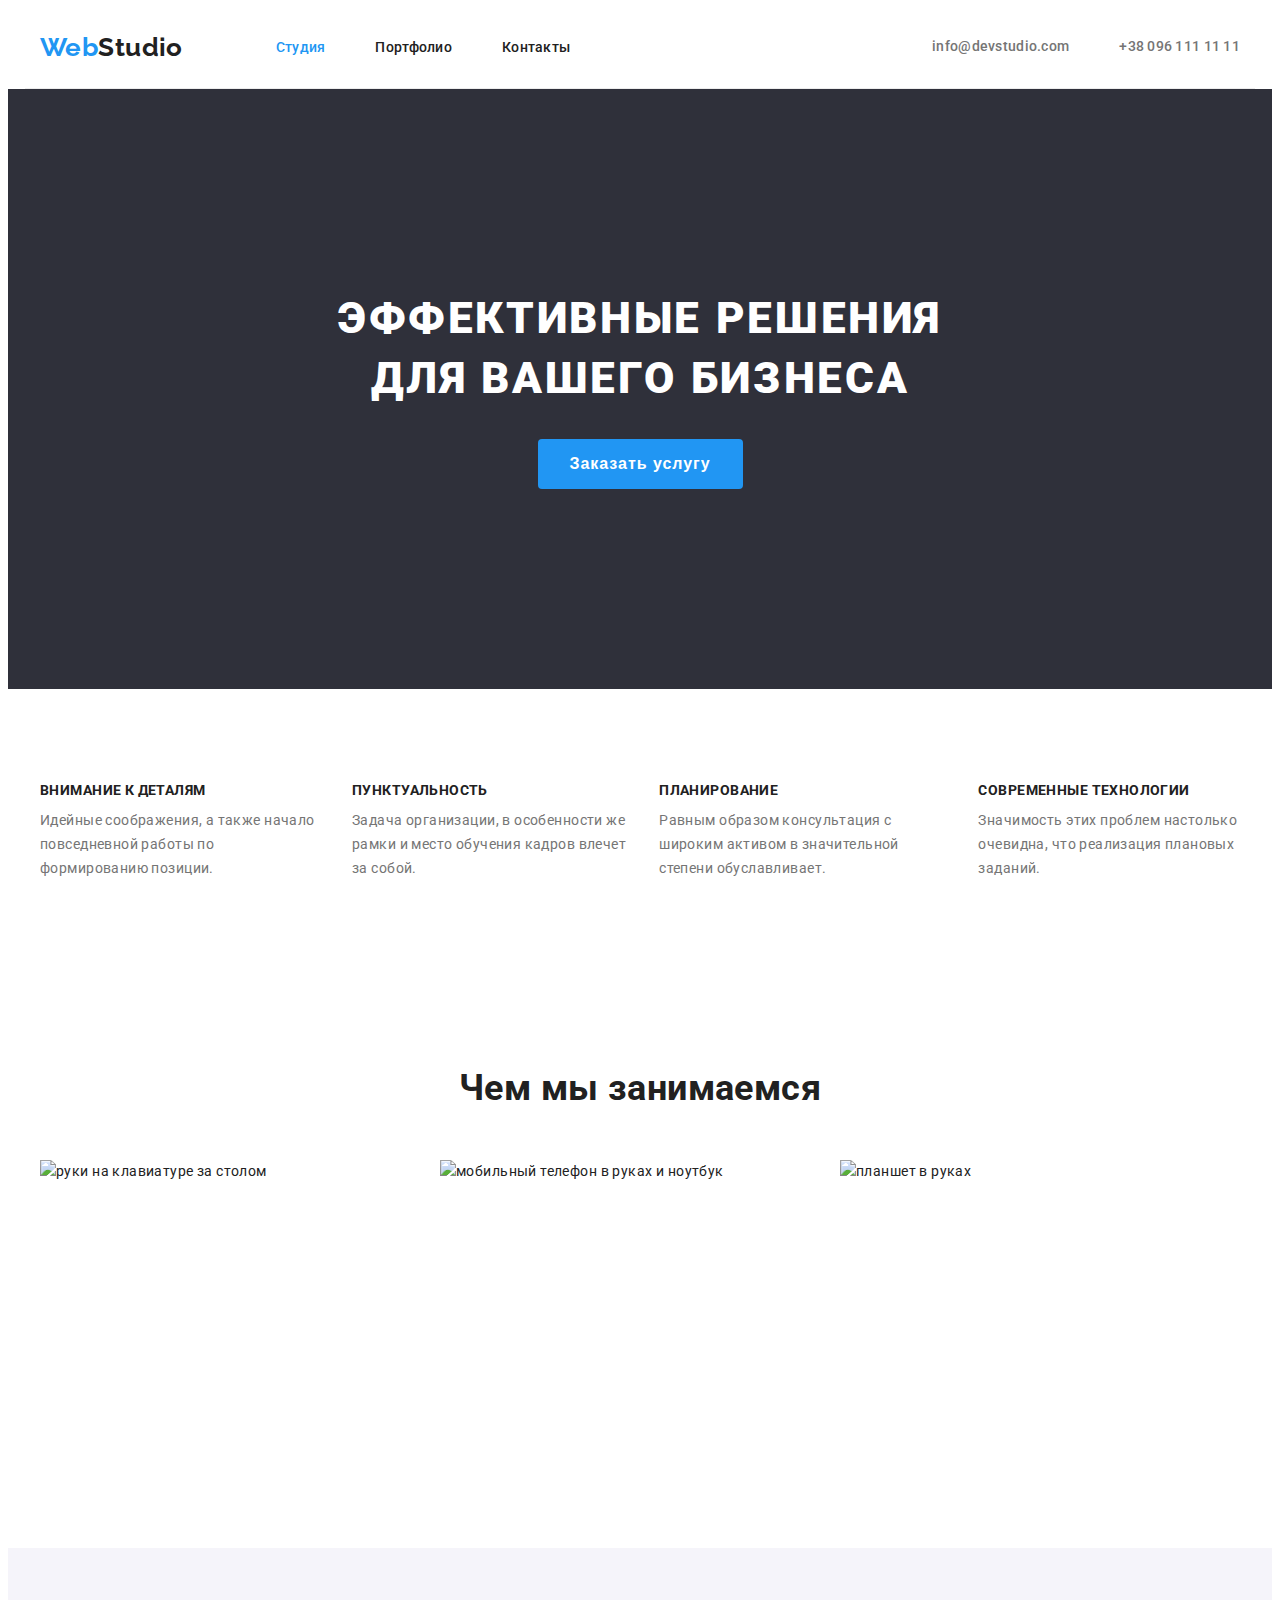
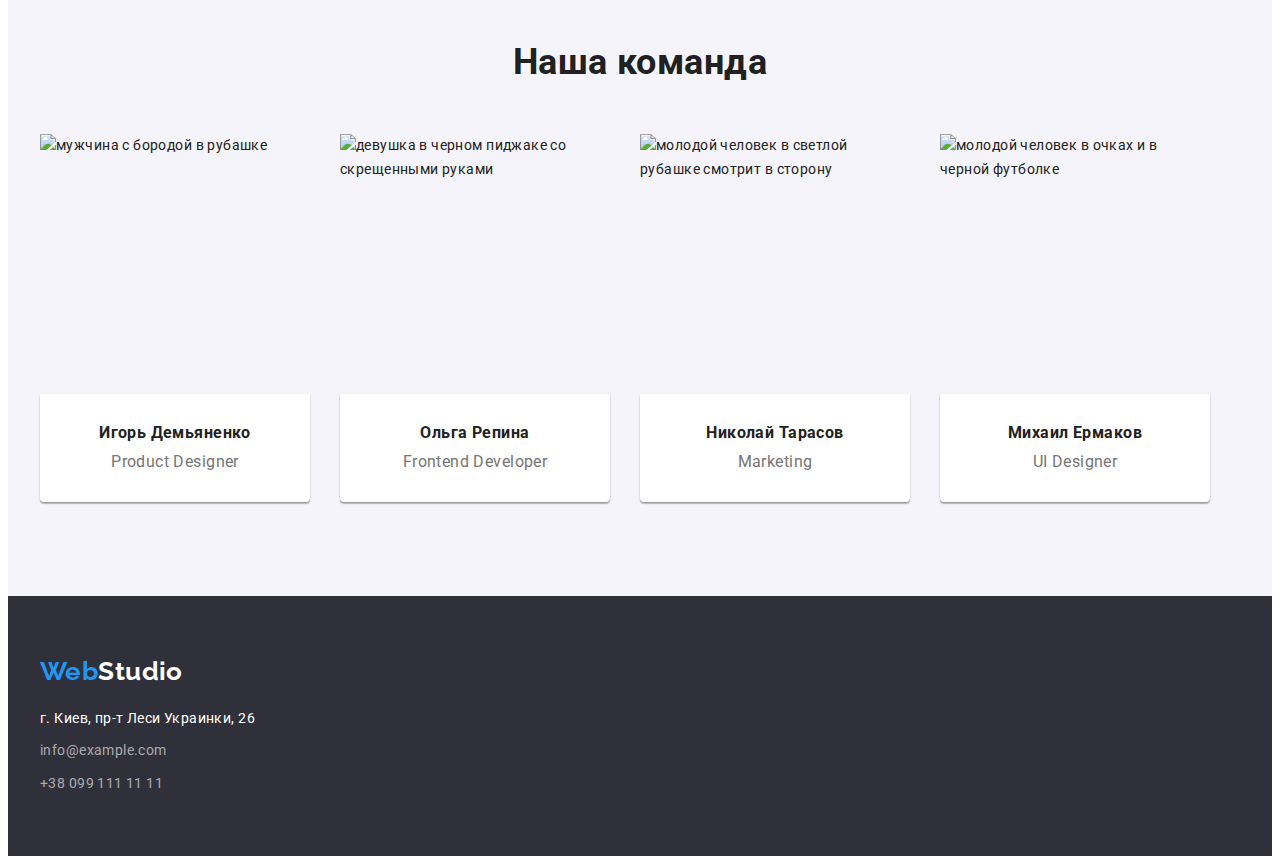
==== index.html @ 7f337155 "Update" ====
<!DOCTYPE html>
<html lang="ru">
  <head>
    <meta charset="UTF-8" />
    <meta http-equiv="X-UA-Compatible" content="IE=edge" />
    <meta name="viewport" content="width=device-width, initial-scale=1.0" />
    <title>Document</title>
    <link rel="preconnect" href="https://fonts.googleapis.com" />
    <link rel="preconnect" href="https://fonts.gstatic.com" crossorigin />
    <link
      href="https://fonts.googleapis.com/css2?family=Raleway:wght@700&family=Roboto:wght@400;500;700;900&display=swap"
      rel="stylesheet"
    />
    <link
      rel="stylesheet"
      href="https://cdnjs.cloudflare.com/ajax/libs/modern-normalize/1.1.0/modern-normalize.min.css"
      integrity="sha512-wpPYUAdjBVSE4KJnH1VR1HeZfpl1ub8YT/NKx4PuQ5NmX2tKuGu6U/JRp5y+Y8XG2tV+wKQpNHVUX03MfMFn9Q=="
      crossorigin="anonymous"
      referrerpolicy="no-referrer"
    />
    <link rel="stylesheet" href="./css/styles.css" />
  </head>
  <body>
    <!--Шапка-->
    <header>
      <div class="container main-nav">
        <nav class="main-nav">
          <a href="./index.html" class="logo" lang="en"><span class="accent">Web</span>Studio </a>

          <ul class="site-nav none-markers">
            <li class="item"><a href="./index.html" class="link current">Студия</a></li>
            <li class="item"><a href="./portfolio.html" class="link">Портфолио</a></li>
            <li class="item"><a href="" class="link">Контакты</a></li>
          </ul>
        </nav>

        <ul class="contact none-markers">
          <li class="item">
            <a href="mailto:info@devstudio.com" class="contact">info@devstudio.com</a>
          </li>
          <li class="item">
            <a href="tel:+380961111111" class="contact">+38 096 111 11 11</a>
          </li>
        </ul>
      </div>
    </header>
    <!--Основной контент-->
    <main>
      <section class="hero dark setion">
        <div class="container hero-background">
          <h1 class="hero-title">Эффективные решения для вашего бизнеса</h1>
          <div class="modal-button">
            <button type="button" class="button primary">Заказать услугу</button>
          </div>
        </div>
      </section>

      <section class="section">
        <div class="container">
          <!--скрытый заголовок-->
          <h2 class="section-title main visually-hidden">Особенности работы</h2>
          <ul class="none-markers features">
            <li class="item">
              <h3 class="section-title-work">Внимание к деталям</h3>
              <p class="text">
                Идейные соображения, а также начало повседневной работы по формированию позиции.
              </p>
            </li>
            <li class="item">
              <h3 class="section-title-work">Пунктуальность</h3>
              <p class="text">
                Задача организации, в особенности же рамки и место обучения кадров влечет за собой.
              </p>
            </li>
            <li class="item">
              <h3 class="section-title-work">Планирование</h3>
              <p class="text">
                Равным образом консультация с широким активом в значительной степени обуславливает.
              </p>
            </li>
            <li class="item">
              <h3 class="section-title-work">Современные технологии</h3>
              <p class="text">
                Значимость этих проблем настолько очевидна, что реализация плановых заданий.
              </p>
            </li>
          </ul>
        </div>
      </section>

      <section class="section">
        <div class="container">
          <h2 class="section-title main">Чем мы занимаемся</h2>
          <ul class="none-markers work-list">
            <li class="item work-card">
              <img
                src="./images/box1(1).jpg"
                alt="руки на клавиатуре за столом"
                width="370"
                height="294"
              />
            </li>
            <li class="item work-card">
              <img
                src="./images/box2(1).jpg"
                alt="мобильный телефон в руках и ноутбук"
                width="370"
                height="294"
              />
            </li>
            <li class="item work-card">
              <img src="./images/box3(1).jpg" alt="планшет в руках" width="370" height="294" />
            </li>
          </ul>
        </div>
      </section>

      <section class="section background">
        <div class="container">
          <h2 class="section-title main">Наша команда</h2>
          <ul class="none-markers our-team">
            <li class="item our-card">
              <img
                src="./images/img(4).jpg"
                alt="мужчина с бородой в рубашке"
                width="270"
                height="260"
              />
              <div class="photo-team">
                <h3 class="section-title">Игорь Демьяненко</h3>
                <p class="text-team" lang="en">Product Designer</p>
              </div>
            </li>

            <li class="item our-card">
              <img
                src="./images/img(1)(1).jpg"
                alt="девушка в черном пиджаке со скрещенными руками"
                width="270"
                height="260"
              />
              <div class="photo-team">
                <h3 class="section-title">Ольга Репина</h3>
                <p class="text-team" lang="en">Frontend Developer</p>
              </div>
            </li>

            <li class="item our-card">
              <img
                src="./images/img(2)(1).jpg"
                alt="молодой человек в светлой рубашке смотрит в сторону"
                width="270"
                height="260"
              />
              <div class="photo-team">
                <h3 class="section-title">Николай Тарасов</h3>
                <p class="text-team" lang="en">Marketing</p>
              </div>
            </li>

            <li class="item our-card">
              <img
                src="./images/img(3)(1).jpg"
                alt="молодой человек в очках и в черной футболке"
                width="270"
                height="260"
              />
              <div class="photo-team">
                <h3 class="section-title">Михаил Ермаков</h3>
                <p class="text-team" lang="en">UI Designer</p>
              </div>
            </li>
          </ul>
        </div>
      </section>
    </main>

    <!--Подвал-->
    <footer class="dark">
      <div class="container footer-nav">
        <a href="./index.html" class="logo-footer" lang="en"
          ><span class="accent">Web</span>Studio
        </a>
        <address>
          <ul class="none-markers footer-nav">
            <li class="item"><a href="#" class="place">г. Киев, пр-т Леси Украинки, 26</a></li>
            <li class="item">
              <a href="mailto:info@example.com" class="mail-tel">info@example.com</a>
            </li>
            <li class="item"><a href="tel:+380991111111" class="mail-tel">+38 099 111 11 11</a></li>
          </ul>
        </address>
      </div>
    </footer>
  </body>
</html>
---- css/styles.css ----
/* ========== styles studio ========== */

:root {
  --primary-text-color: #212121;
  --secondary-text-color: #757575;
  --accent-color: #2196f3;
  --white-text-color: #ffffff;
  --mail-tel-text-color: rgba(255, 255, 255, 0.6);
}

body {
  color: var(--primary-text-color);
  background-color: var(--white-text-color);
  font-family: 'Roboto', sans-serif;
  font-size: 14px;
  line-height: 1.7;
  letter-spacing: 0.03em;
}

h1,
h2,
h3,
p {
  margin-top: 0;
  margin-bottom: 0;
}

ul,
ol {
  margin-top: 0;
  margin-bottom: 0;
  padding-left: 0;
}

img {
  display: block;
}

button {
  cursor: pointer;
}

.container {
  width: 1200px;
  margin-left: auto;
  margin-right: auto;
  padding-left: 15px;
  padding-right: 15px;
}

/* ========== header ========== */
.main-nav {
  display: flex;
  align-items: center;
}

.container.main-nav {
  padding-top: 24px;
  padding-bottom: 25px;
  border-bottom: 1px solid #ececec;
}

.none-markers {
  list-style: none;
}

.logo {
  margin-right: 93px;

  color: var(--primary-text-color);
  font-family: 'Raleway', sans-serif;
  font-weight: 700;
  font-size: 26px;
  line-height: 1.19;
  text-decoration: none;
}

.logo:hover,
.logo:focus {
  color: var(--accent-color);
}

.accent {
  color: var(--accent-color);
}

.site-nav {
  display: flex;
}

.site-nav .item:not(:last-child) {
  margin-right: 50px;
}

.site-nav .link {
  color: var(--primary-text-color);
  font-weight: 500;
  font-size: 14px;
  line-height: 1.14;
  letter-spacing: 0.02em;
  text-decoration: none;
}

.site-nav .link:hover,
.site-nav .link:focus {
  color: var(--accent-color);
}

.site-nav .link.current {
  color: var(--accent-color);
}

.contact .item + .item {
  margin-left: 50px;
}

.contact {
  display: flex;
}

.contact {
  margin-left: auto;

  color: var(--secondary-text-color);
  font-weight: 500;
  font-size: 14px;
  line-height: 1.14;
  letter-spacing: 0.02em;
  text-decoration: none;
}

.contact:hover,
.contact:focus {
  color: var(--accent-color);
}

/* ========== header ========== */

/* ========== main ========== */
.section {
  padding-top: 94px;
  padding-bottom: 94px;
}

/* hero */
.hero {
  text-align: center;
}

.hero-background {
  padding-top: 200px;
  padding-bottom: 200px;
}

.hero-title {
  margin-bottom: 30px;
  width: 696px;
  margin-left: auto;
  margin-right: auto;

  color: var(--white-text-color);
  font-weight: 900;
  font-size: 44px;
  line-height: 1.36;
  text-align: center;
  letter-spacing: 0.06em;
  text-transform: uppercase;
}

.modal-button {
  display: flex;
  justify-content: center;
  align-items: center;
}

.button {
  color: var(--primary-text-color);
  background-color: var(--white-text-color);
}

.button.primary {
  padding: 10px 32px;
  border-radius: 4px;
  border: none;

  color: var(--white-text-color);
  background-color: var(--accent-color);
  font-weight: 700;
  font-size: 16px;
  line-height: 1.9;
  letter-spacing: 0.06em;
}

.button.primary:hover,
.button.primary:focus {
  background-color: #188ce8;
}

.features {
  display: flex;
}

.features .item:not(:last-child) {
  margin-right: 30px;
}

.work-list {
  display: flex;
  flex-wrap: wrap;
  gap: 30px;
}

.work-card {
  flex-basis: calc((100% - 60) / 3);
}

.visually-hidden {
  position: absolute;
  width: 1px;
  height: 1px;
  margin: -1px;
  padding: 0;
  overflow: hidden;
  border: 0;
  clip: rect(0 0 0 0);
}

.section-title.main {
  margin-bottom: 50px;

  color: var(--primary-text-color);
  font-weight: 700;
  font-size: 36px;
  line-height: 1.16;
  text-align: center;
}

.section-title-work {
  margin-bottom: 10px;

  color: var(--primary-text-color);
  font-weight: 700;
  font-size: 14px;
  line-height: 1.14;
  text-transform: uppercase;
}

.background {
  background-color: #f5f4fa;
}

.our-team {
  display: flex;
  flex-wrap: wrap;
  gap: 30px;
}

.our-card {
  flex-basis: calc((100% - 90) / 4);
}

.photo-team {
  padding-top: 30px;
  padding-bottom: 30px;

  background: #ffffff;
  box-shadow: 0px 1px 3px rgba(0, 0, 0, 0.12), 0px 1px 1px rgba(0, 0, 0, 0.14),
    0px 2px 1px rgba(0, 0, 0, 0.2);
  border-radius: 0px 0px 4px 4px;
}

.section-title {
  margin-bottom: 10px;

  color: var(--primary-text-color);
  font-weight: 700;
  font-size: 16px;
  line-height: 1.18;
  text-align: center;
}

.text {
  color: var(--secondary-text-color);
  font-weight: 400;
  font-size: 14px;
  line-height: 1.7;
}

.text-team {
  color: var(--secondary-text-color);
  font-size: 16px;
  line-height: 1.18;
  text-align: center;
}

/* ========== main ========== */

/* ========== footer ========== */

.logo-footer {
  margin-bottom: 20px;

  color: var(--white-text-color);
  font-family: 'Raleway', sans-serif;
  font-weight: 700;
  font-size: 26px;
  line-height: 1.19;
  text-decoration: none;
}

.container.footer-nav {
  padding-top: 60px;
  padding-bottom: 60px;
}

.logo-footer:hover,
.logo-footer:focus {
  color: var(--accent-color);
}

.dark {
  background-color: #2f303a;
}

.place {
  color: var(--white-text-color);
  font-style: normal;
  text-decoration: none;
}

.mail-tel {
  color: rgba(255, 255, 255, 0.6);
  font-style: normal;
  text-decoration: none;
}

.footer-nav {
  display: flex;
  flex-direction: column;
}

.footer-nav .item:not(:last-child) {
  margin-bottom: 9px;
}

.place:hover,
.place:focus {
  color: var(--accent-color);
}

.mail-tel:hover,
.mail-tel:focus {
  color: var(--accent-color);
}
/* ========== footer ========== */

/* ========== styles portfolio ========== */

:root {
  --primary-text-color: #212121;
  --secondary-text-color: #757575;
  --accent-color: #2196f3;
  --white-text-color: #ffffff;
  --mail-tel-text-color: rgba(255, 255, 255, 0.6);
}

body {
  color: var(--primary-text-color);
  background-color: var(--white-text-color);
  font-family: 'Roboto', sans-serif;
  font-size: 14px;
  line-height: 1.7;
  letter-spacing: 0.03em;
}

h1,
h2,
h3,
p {
  margin-top: 0;
  margin-bottom: 0;
}

ul,
ol {
  margin-top: 0;
  margin-bottom: 0;
  padding-left: 0;
}

img {
  display: block;
}

button {
  cursor: pointer;
}

.container {
  width: 1200px;
  margin-left: auto;
  margin-right: auto;
  padding-left: 15px;
  padding-right: 15px;
}

/* ========== header ========== */

.portfolio-main-nav {
  display: flex;
  align-items: center;
}

.container.portfolio-main-nav {
  padding-top: 24px;
  padding-bottom: 25px;
  border-bottom: 1px solid #ececec;
}

.portfolio-nav {
  display: flex;
}

.portfolio-nav .item:not(:last-child) {
  margin-right: 50px;
}

.logo-portfolio {
  margin-right: 93px;

  color: var(--primary-text-color);
  font-family: 'Raleway', sans-serif;
  font-weight: 700;
  font-size: 26px;
  line-height: 1.19;
  text-decoration: none;
}

.logo-portfolio:hover,
.logo-portfolio:focus {
  color: var(--accent-color);
}

.accent-portfolio {
  color: var(--accent-color);
}

.no-markers {
  list-style: none;
}

.portfolio-nav .link {
  color: var(--primary-text-color);
  font-weight: 500;
  font-size: 14px;
  line-height: 1.14;
  letter-spacing: 0.02em;
  text-decoration: none;
}

.link.current {
  color: var(--accent-color);
}

.portfolio-nav .link:hover,
.portfolio-nav .link:focus {
  color: var(--accent-color);
}

.portfolio-contact {
  display: flex;
}

.portfolio-contact .item + .item {
  margin-left: 50px;
}

.portfolio-contact {
  margin-left: auto;

  color: var(--secondary-text-color);
  font-weight: 500;
  font-size: 14px;
  line-height: 1.14;
  letter-spacing: 0.02em;
  text-decoration: none;
}

.portfolio-contact:hover,
.portfolio-contact:focus {
  color: var(--accent-color);
}
/* ========== header ========== */

/* ========== main ========== */
.section {
  padding-top: 94px;
  padding-bottom: 94px;
}

.visually-hidden {
  position: absolute;
  width: 1px;
  height: 1px;
  margin: -1px;
  padding: 0;
  overflow: hidden;
  border: 0;
  clip: rect(0 0 0 0);
}

.portfolio-title {
  margin: 20px 24px 4px;

  color: var(--primary-text-color);
  font-weight: 700;
  font-size: 18px;
  line-height: 2;
  letter-spacing: 0.06em;
}

.filter {
  display: flex;
  justify-content: center;
}

.filter .item:not(:last-child) {
  margin-right: 8px;
}

.filter .item {
  margin-bottom: 50px;
}

.our-portfolio {
  display: flex;
  flex-wrap: wrap;
  gap: 30px;
}

.portfolio-card {
  flex-basis: calc((100% - 60) / 3);
}

.portfolio-photo {
  background: #ffffff;
  border: 1px solid #eeeeee;
  /* border-top: none; */
}

.portfolio-text {
  margin: 4px 24px 20px;
  color: var(--secondary-text-color);
  font-size: 16px;
  line-height: 1.8;
}

.portfolio-button {
  font-family: inherit;
  font-weight: 500;
  font-size: 16px;
  line-height: 1.6;
  text-align: center;
  border: none;
}

.portfolio-button.primary {
  padding: 6px 22px;
  border-radius: 4px;
  border: none;

  color: var(--white-text-color);
  background-color: var(--accent-color);
}

.portfolio-button.secondary {
  padding: 6px 22px;
  border-radius: 4px;
  border: none;
  color: var(--primary-text-color);
  background-color: #f5f4fa;
}

.portfolio-button:hover,
.portfolio-button:focus {
  color: var(--white-text-color);
  background-color: var(--accent-color);
}
/* ========== main ========== */

/* ========== footer ========== */
.portfolio-dark {
  background-color: #2f303a;
}

.portfolio-accent {
  color: var(--accent-color);
}

.portfolio-footer-nav {
  display: flex;
  flex-direction: column;
}

.container.portfolio-footer-nav {
  padding-top: 60px;
  padding-bottom: 60px;
}

.logo-portfolio-footer {
  margin-bottom: 20px;

  color: var(--white-text-color);
  font-family: 'Raleway', sans-serif;
  font-weight: 700;
  font-size: 26px;
  line-height: 1.2;
  text-decoration: none;
}

.portfolio-footer-nav .item:not(:last-child) {
  margin-bottom: 9px;
}

.logo-portfolio-footer:hover,
.logo-portfolio-footer:focus {
  color: var(--accent-color);
}

.portfolio-place {
  color: var(--white-text-color);
  font-style: normal;
  text-decoration: none;
}

.portfolio-place:hover,
.portfolio-place:focus {
  color: var(--accent-color);
}

.portfolio-mail-tel {
  color: rgba(255, 255, 255, 0.6);
  font-style: normal;
  text-decoration: none;
}

.portfolio-mail-tel:hover,
.portfolio-mail-tel:focus {
  color: var(--accent-color);
}
/* ========== footer ========== */
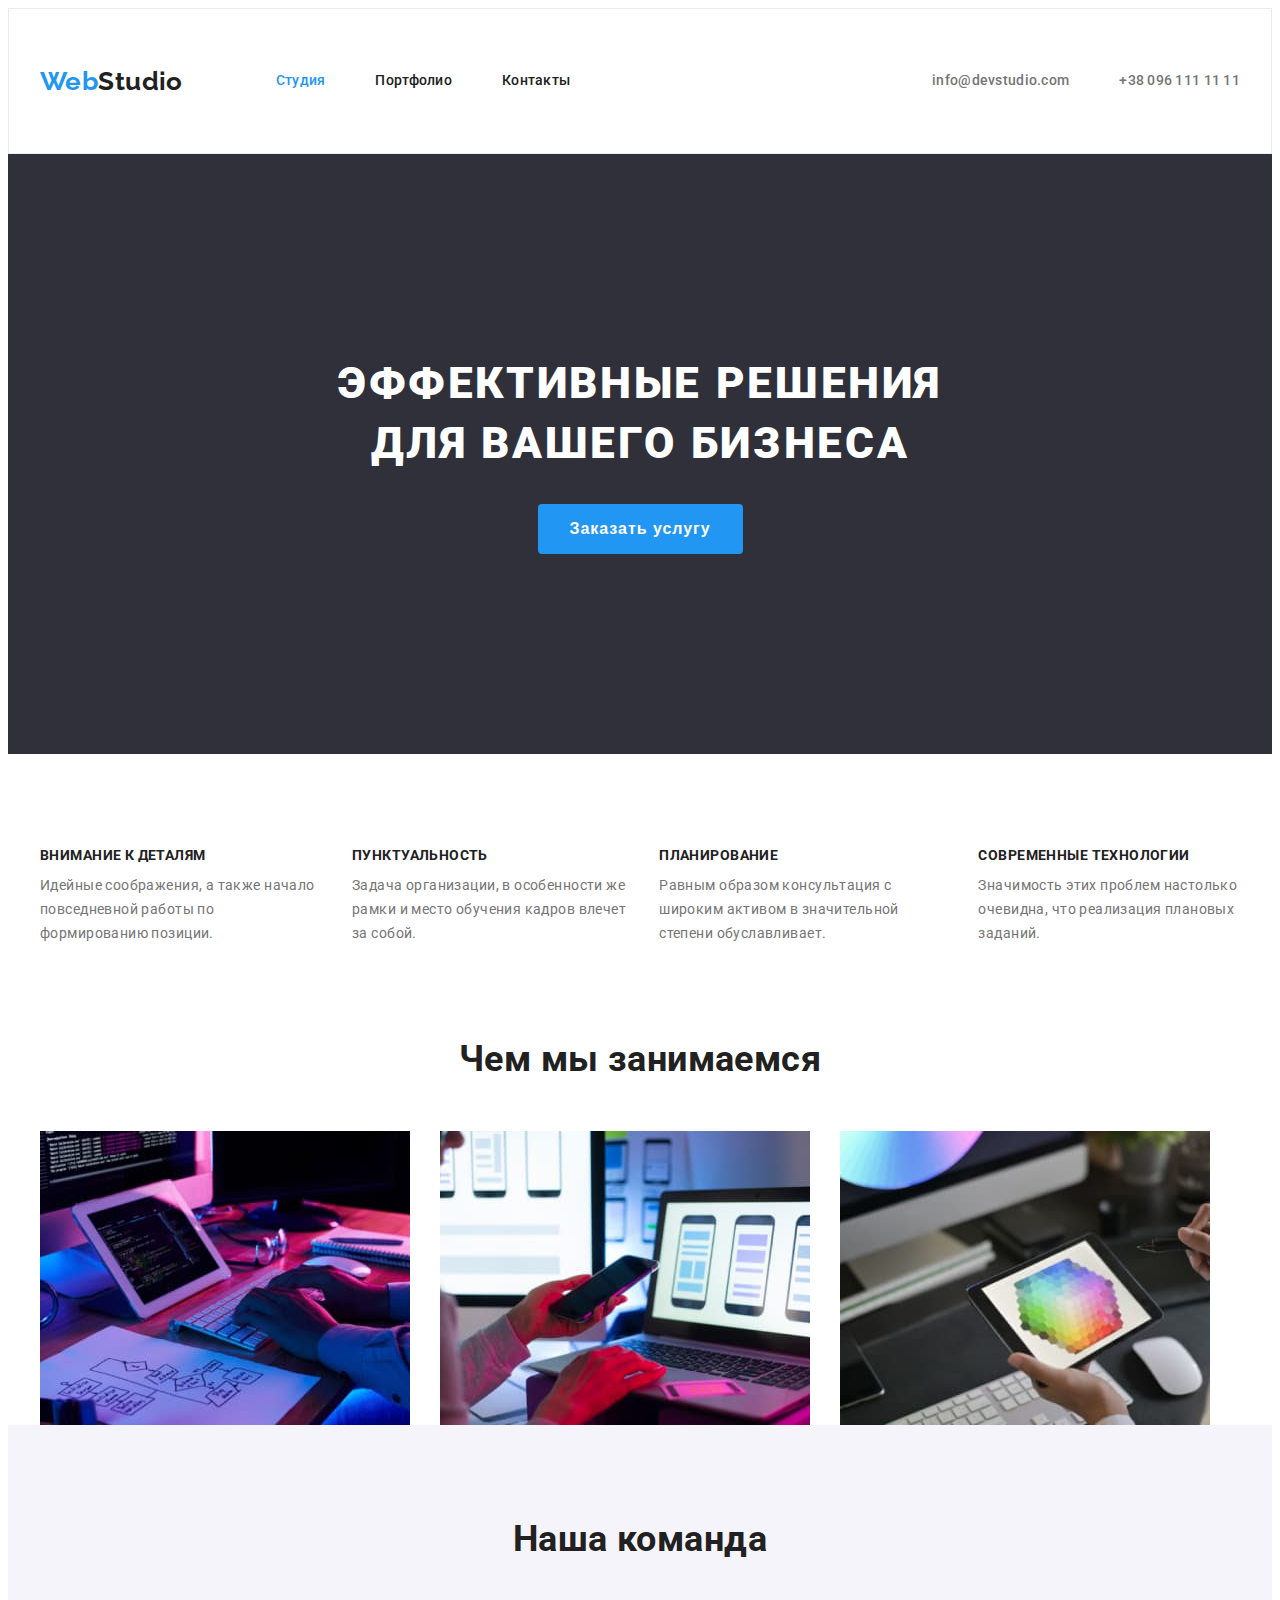
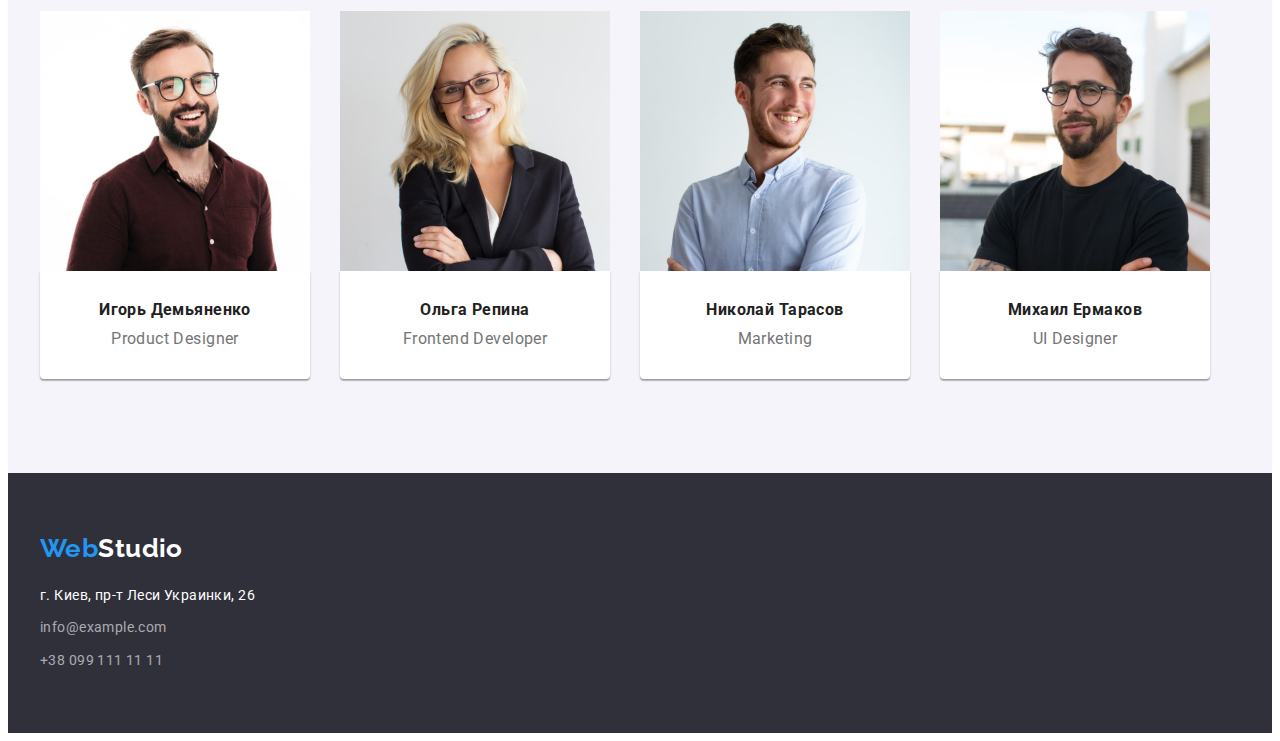
==== commit 83423569: "Update" ====
--- a/index.html
+++ b/index.html
@@ -22,7 +22,7 @@
   </head>
   <body>
     <!--Шапка-->
-    <header>
+    <header class="studio-header-border">
       <div class="container main-nav">
         <nav class="main-nav">
           <a href="./index.html" class="logo" lang="en"><span class="accent">Web</span>Studio </a>
@@ -46,8 +46,8 @@
     </header>
     <!--Основной контент-->
     <main>
-      <section class="hero dark setion">
-        <div class="container hero-background">
+      <section class="hero dark hero-background">
+        <div class="container">
           <h1 class="hero-title">Эффективные решения для вашего бизнеса</h1>
           <div class="modal-button">
             <button type="button" class="button primary">Заказать услугу</button>
@@ -176,7 +176,7 @@
     </main>
 
     <!--Подвал-->
-    <footer class="dark">
+    <footer class="dark footer">
       <div class="container footer-nav">
         <a href="./index.html" class="logo-footer" lang="en"
           ><span class="accent">Web</span>Studio
--- a/css/styles.css
+++ b/css/styles.css
@@ -34,6 +34,8 @@
 
 img {
   display: block;
+  max-width: 100%;
+  height: auto;
 }
 
 button {
@@ -54,10 +56,8 @@
   align-items: center;
 }
 
-.container.main-nav {
-  padding-top: 24px;
-  padding-bottom: 25px;
-  border-bottom: 1px solid #ececec;
+.studio-header-border {
+  border: 1px solid #ececec;
 }
 
 .none-markers {
@@ -93,6 +93,9 @@
 }
 
 .site-nav .link {
+  padding: 32px 0;
+  display: block;
+
   color: var(--primary-text-color);
   font-weight: 500;
   font-size: 14px;
@@ -119,6 +122,7 @@
 }
 
 .contact {
+  padding: 32px 0;
   margin-left: auto;
 
   color: var(--secondary-text-color);
@@ -139,7 +143,7 @@
 /* ========== main ========== */
 .section {
   padding-top: 94px;
-  padding-bottom: 94px;
+  padding-bottom: 0;
 }
 
 /* hero */
@@ -246,6 +250,7 @@
 }
 
 .background {
+  padding-bottom: 94px;
   background-color: #f5f4fa;
 }
 
@@ -308,14 +313,14 @@
   text-decoration: none;
 }
 
-.container.footer-nav {
+.logo-footer:hover,
+.logo-footer:focus {
+  color: var(--accent-color);
+}
+
+.footer {
   padding-top: 60px;
   padding-bottom: 60px;
-}
-
-.logo-footer:hover,
-.logo-footer:focus {
-  color: var(--accent-color);
 }
 
 .dark {
@@ -390,6 +395,8 @@
 
 img {
   display: block;
+  max-width: 100%;
+  height: auto;
 }
 
 button {
@@ -411,10 +418,8 @@
   align-items: center;
 }
 
-.container.portfolio-main-nav {
-  padding-top: 24px;
-  padding-bottom: 25px;
-  border-bottom: 1px solid #ececec;
+.header-border {
+  border: 1px solid #ececec;
 }
 
 .portfolio-nav {
@@ -450,6 +455,9 @@
 }
 
 .portfolio-nav .link {
+  padding: 32px 0;
+  display: block;
+
   color: var(--primary-text-color);
   font-weight: 500;
   font-size: 14px;
@@ -476,6 +484,7 @@
 }
 
 .portfolio-contact {
+  padding: 32px 0;
   margin-left: auto;
 
   color: var(--secondary-text-color);
@@ -493,11 +502,6 @@
 /* ========== header ========== */
 
 /* ========== main ========== */
-.section {
-  padding-top: 94px;
-  padding-bottom: 94px;
-}
-
 .visually-hidden {
   position: absolute;
   width: 1px;
@@ -509,8 +513,13 @@
   clip: rect(0 0 0 0);
 }
 
+.section-main-portfolio {
+  padding-top: 94px;
+  padding-bottom: 94px;
+}
+
 .portfolio-title {
-  margin: 20px 24px 4px;
+  margin-bottom: 4px;
 
   color: var(--primary-text-color);
   font-weight: 700;
@@ -522,16 +531,13 @@
 .filter {
   display: flex;
   justify-content: center;
+  margin-bottom: 50px;
 }
 
 .filter .item:not(:last-child) {
   margin-right: 8px;
 }
 
-.filter .item {
-  margin-bottom: 50px;
-}
-
 .our-portfolio {
   display: flex;
   flex-wrap: wrap;
@@ -543,13 +549,13 @@
 }
 
 .portfolio-photo {
+  padding: 20px 24px;
   background: #ffffff;
   border: 1px solid #eeeeee;
-  /* border-top: none; */
+  border-top: none;
 }
 
 .portfolio-text {
-  margin: 4px 24px 20px;
   color: var(--secondary-text-color);
   font-size: 16px;
   line-height: 1.8;
@@ -590,22 +596,25 @@
 
 /* ========== footer ========== */
 .portfolio-dark {
-  background-color: #2f303a;
-}
-
-.portfolio-accent {
-  color: var(--accent-color);
-}
-
-.portfolio-footer-nav {
-  display: flex;
-  flex-direction: column;
-}
-
-.container.portfolio-footer-nav {
   padding-top: 60px;
   padding-bottom: 60px;
-}
+
+  background-color: #2f303a;
+}
+
+.portfolio-accent {
+  color: var(--accent-color);
+}
+
+.portfolio-footer-nav {
+  display: flex;
+  flex-direction: column;
+}
+
+/* .container.portfolio-footer-nav {
+  padding-top: 60px;
+  padding-bottom: 60px;
+} */
 
 .logo-portfolio-footer {
   margin-bottom: 20px;
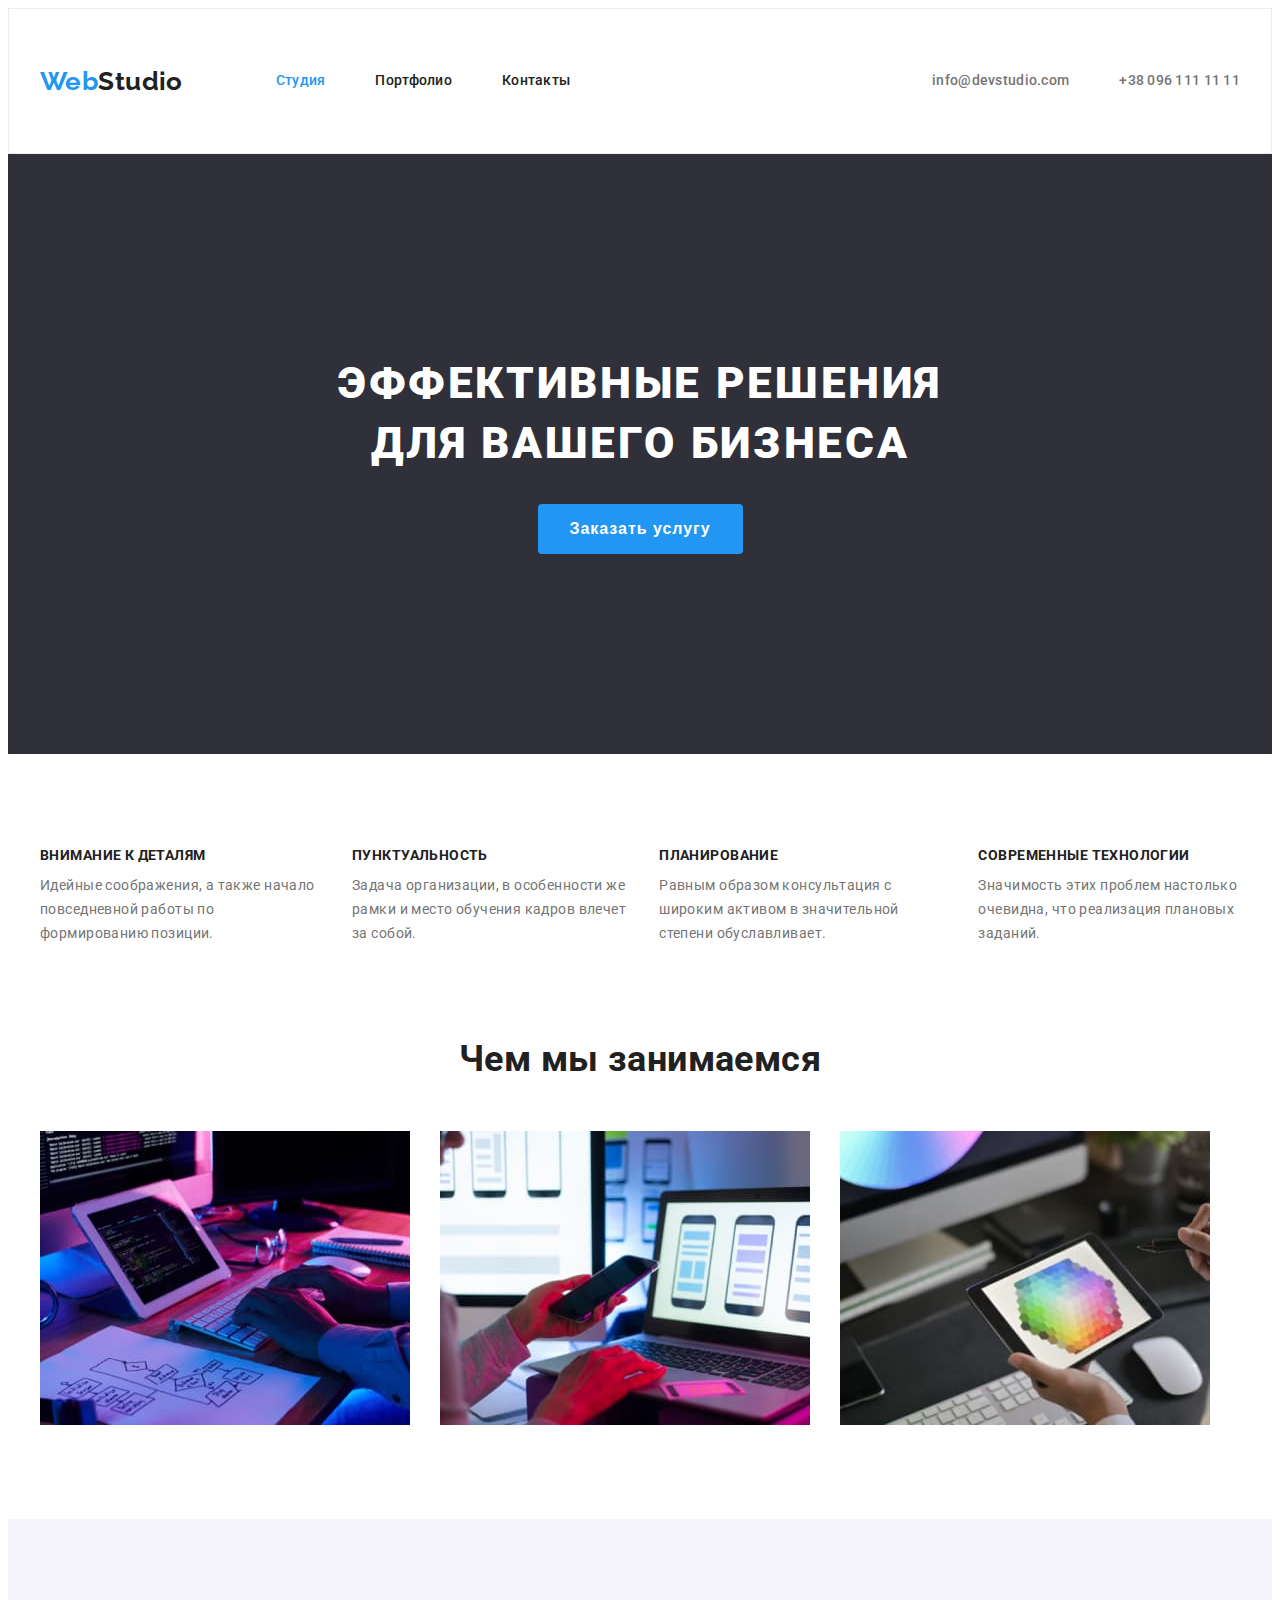
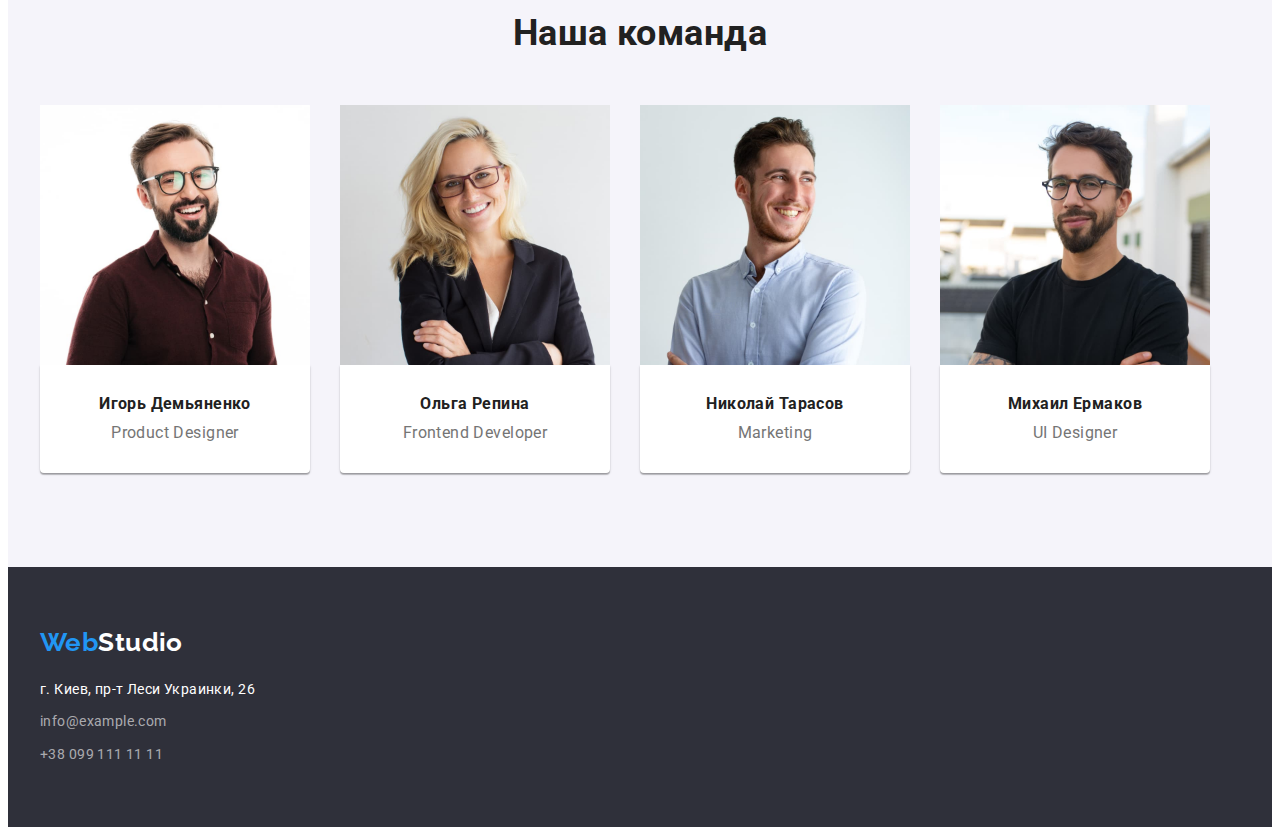
==== commit 77226528: "Update" ====
--- a/index.html
+++ b/index.html
@@ -55,7 +55,7 @@
         </div>
       </section>
 
-      <section class="section">
+      <section class="section second">
         <div class="container">
           <!--скрытый заголовок-->
           <h2 class="section-title main visually-hidden">Особенности работы</h2>
--- a/css/styles.css
+++ b/css/styles.css
@@ -143,7 +143,7 @@
 /* ========== main ========== */
 .section {
   padding-top: 94px;
-  padding-bottom: 0;
+  padding-bottom: 94px;
 }
 
 /* hero */
@@ -229,6 +229,10 @@
   clip: rect(0 0 0 0);
 }
 
+.section.second {
+  padding-bottom: 0;
+}
+
 .section-title.main {
   margin-bottom: 50px;
 
@@ -250,7 +254,6 @@
 }
 
 .background {
-  padding-bottom: 94px;
   background-color: #f5f4fa;
 }
 
@@ -484,7 +487,6 @@
 }
 
 .portfolio-contact {
-  padding: 32px 0;
   margin-left: auto;
 
   color: var(--secondary-text-color);
@@ -611,11 +613,6 @@
   flex-direction: column;
 }
 
-/* .container.portfolio-footer-nav {
-  padding-top: 60px;
-  padding-bottom: 60px;
-} */
-
 .logo-portfolio-footer {
   margin-bottom: 20px;
 
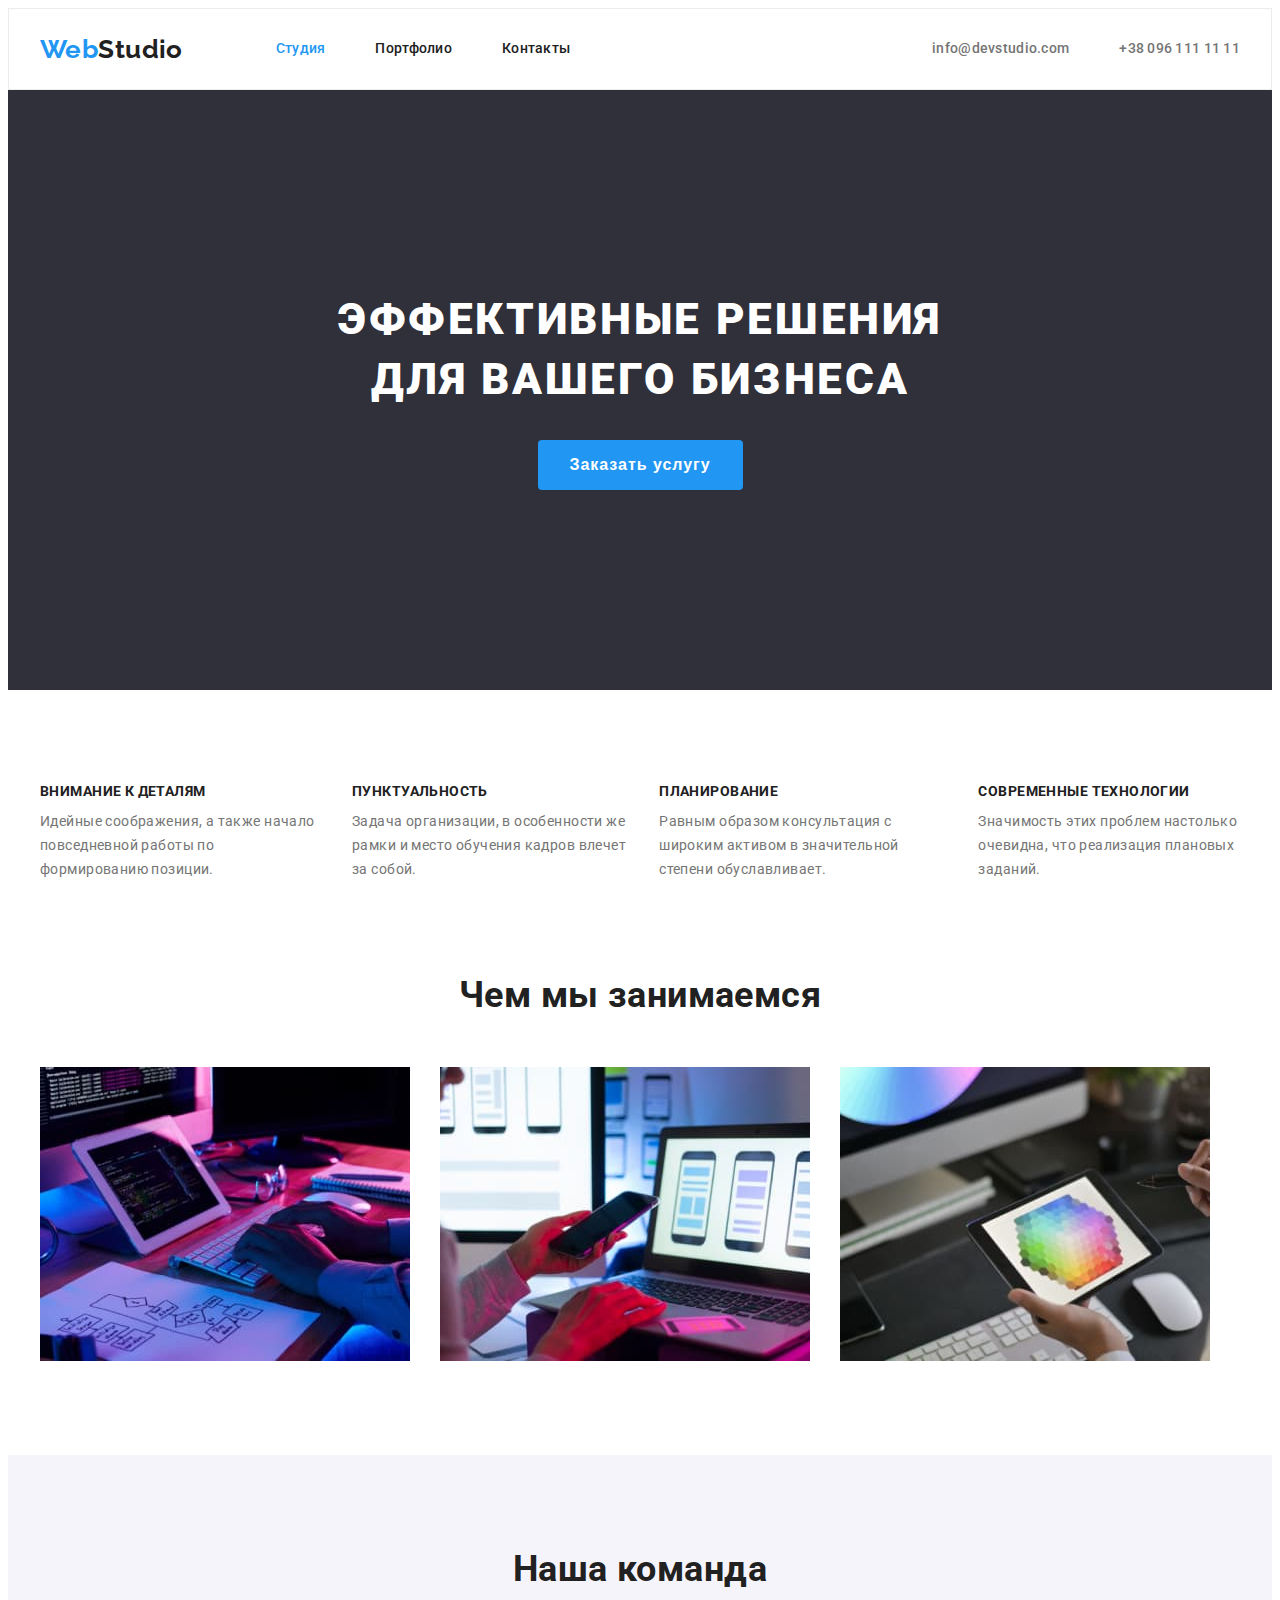
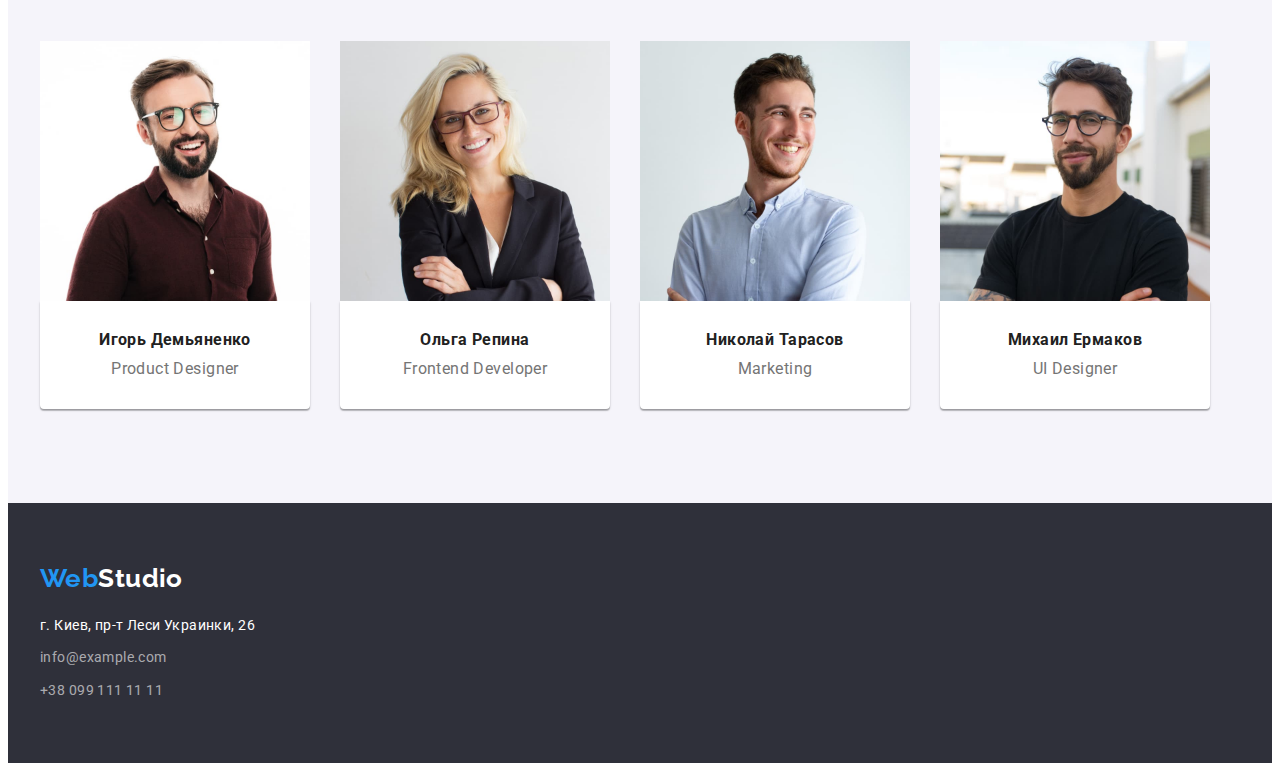
==== commit 14ca1dc6: "Update" ====
--- a/index.html
+++ b/index.html
@@ -36,10 +36,10 @@
 
         <ul class="contact none-markers">
           <li class="item">
-            <a href="mailto:info@devstudio.com" class="contact">info@devstudio.com</a>
+            <a href="mailto:info@devstudio.com" class="contact header-studio">info@devstudio.com</a>
           </li>
           <li class="item">
-            <a href="tel:+380961111111" class="contact">+38 096 111 11 11</a>
+            <a href="tel:+380961111111" class="contact header-studio">+38 096 111 11 11</a>
           </li>
         </ul>
       </div>
--- a/css/styles.css
+++ b/css/styles.css
@@ -121,8 +121,11 @@
   display: flex;
 }
 
+.contact .header-studio {
+  padding: 32px 0;
+}
+
 .contact {
-  padding: 32px 0;
   margin-left: auto;
 
   color: var(--secondary-text-color);
@@ -434,6 +437,8 @@
 }
 
 .logo-portfolio {
+  /* padding-top: 24px;
+  padding-bottom: 25px; */
   margin-right: 93px;
 
   color: var(--primary-text-color);
@@ -480,6 +485,10 @@
 
 .portfolio-contact {
   display: flex;
+}
+
+.portfolio-contact .header {
+  padding: 32px 0;
 }
 
 .portfolio-contact .item + .item {
